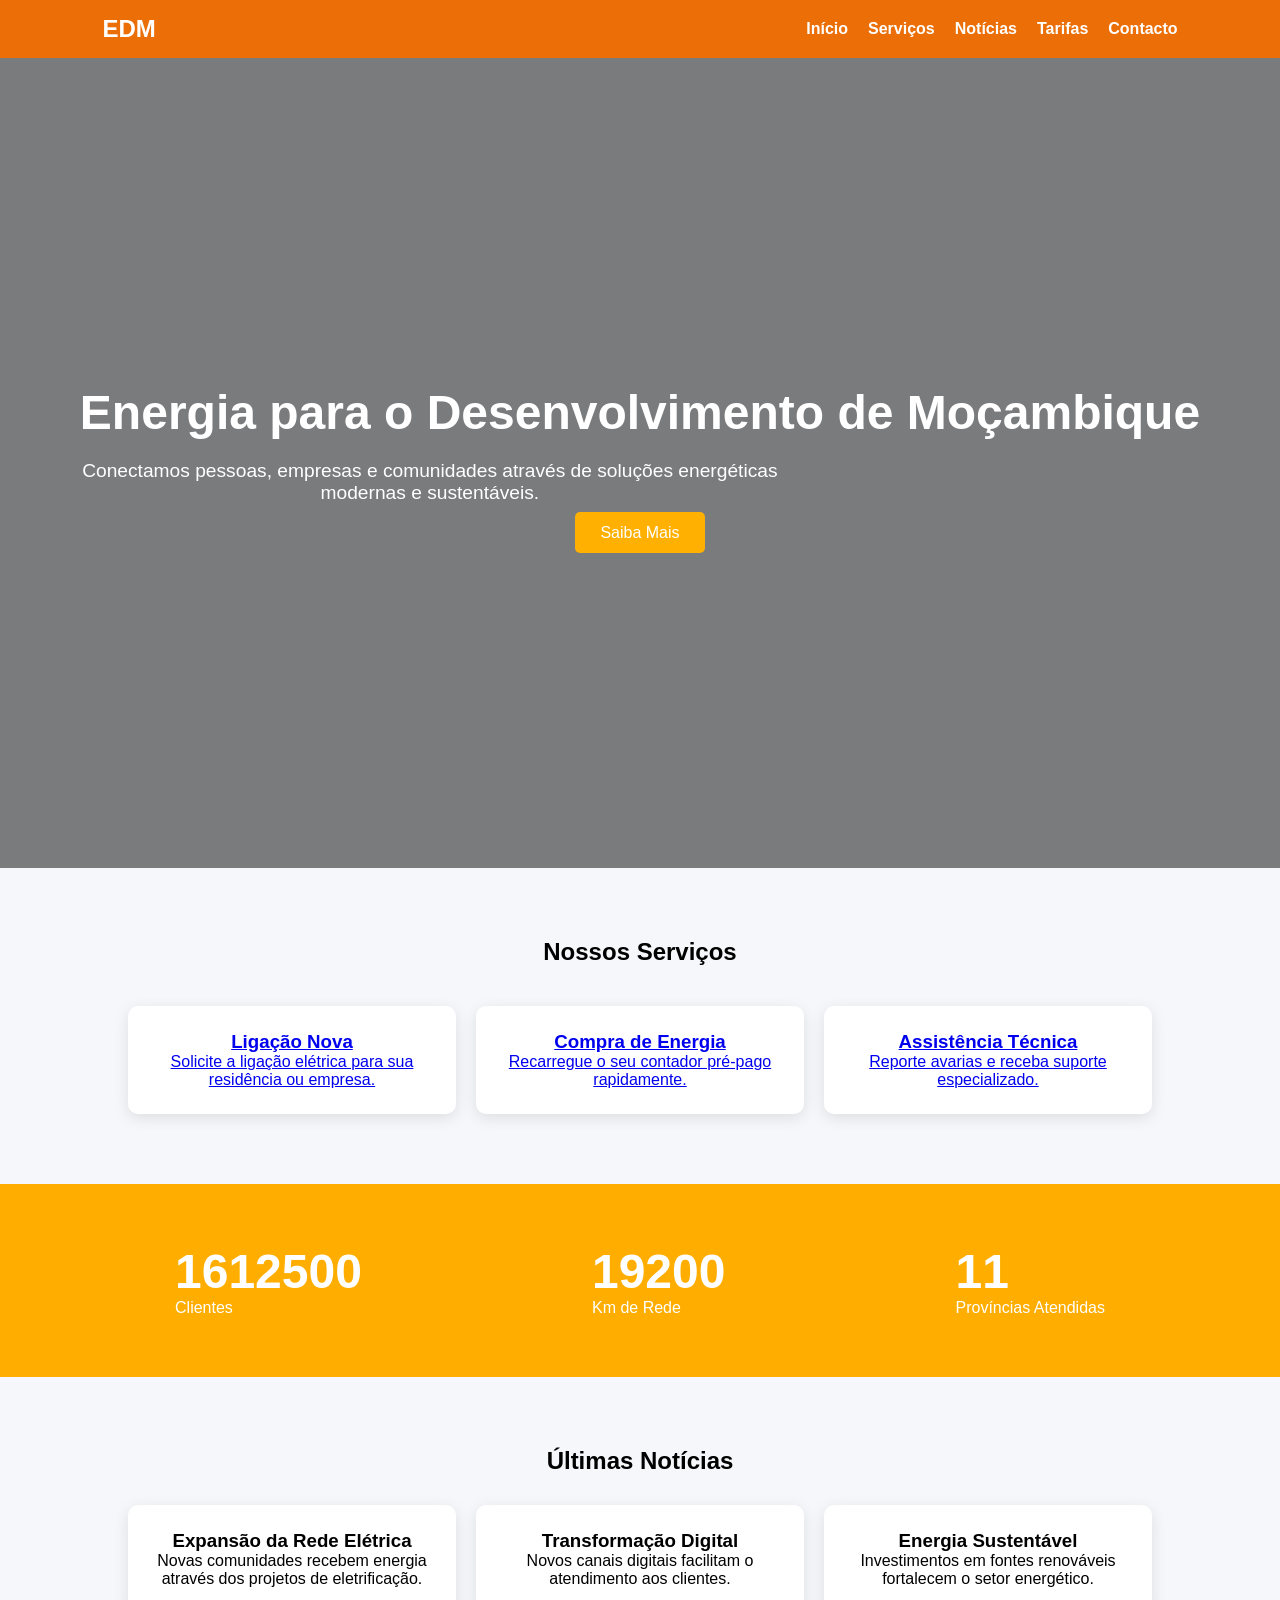
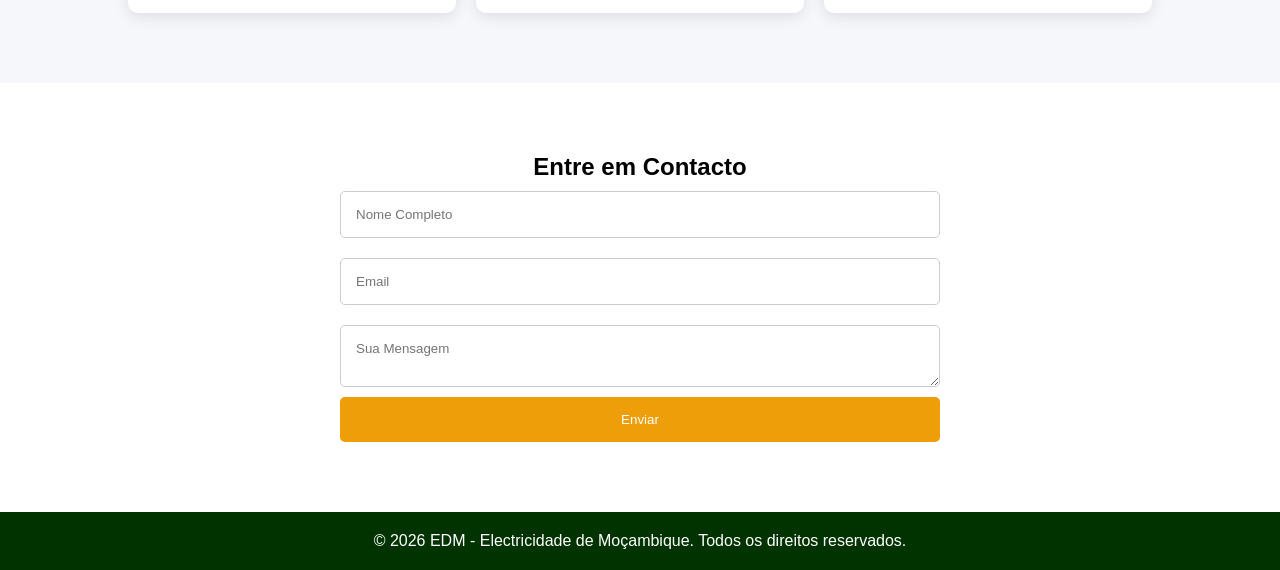
==== index.html @ 1c0784c3 "Add files via upload" ====
<!DOCTYPE html>
<!-- Define que o documento utiliza HTML5 -->

<html lang="pt">
<!-- Início do documento HTML e define o idioma como Português -->

<head>
    <meta charset="UTF-8">
    <!-- Permite utilizar caracteres especiais como ç, ã, á, é -->

    <meta name="viewport" content="width=device-width, initial-scale=1.0">
    <!-- Torna o site responsivo em dispositivos móveis -->

    <title>EDM - Energia para o Futuro</title>
    <!-- Título exibido na aba do navegador -->

    <link rel="stylesheet" href="style.css">
    <!-- Liga o arquivo CSS ao HTML -->
</head>

<body>

    <!-- Cabeçalho do site -->
    <header>

        <!-- Logotipo da empresa -->
        <div class="logo">
            <h2>EDM</h2>
        </div>

        <!-- Menu de navegação -->
        <nav>
            <ul class="nav-links">

                <!-- Link para a página inicial -->
                <li><a href="#">Início</a></li>

                <!-- Link para os serviços -->
                <li><a href="#">Serviços</a></li>

                <!-- Link para notícias -->
                <li><a href="#">Notícias</a></li>

                <!-- Link para tarifas -->
                <li><a href="#">Tarifas</a></li>

                <!-- Link para contacto -->
                <li><a href="#">Contacto</a></li>

            </ul>
        </nav>

        <!-- Botão do menu para dispositivos móveis -->
        <div class="menu-btn">☰</div>

    </header>

    <!-- Secção principal de destaque -->
    <section class="hero">

        <div class="hero-content">

            <!-- Título principal -->
            <h1>Energia para o Desenvolvimento de Moçambique</h1>

            <!-- Texto de apresentação -->
            <p>
                Conectamos pessoas, empresas e comunidades através
                de soluções energéticas modernas e sustentáveis.
            </p>

            <!-- Botão para mais informações -->
            <a href="#" class="btn">Saiba Mais</a>

        </div>

    </section>

    <!-- Secção de serviços -->
    <section class="services">

        <h2>Nossos Serviços</h2>

        <!-- Container dos cartões -->
        <div class="cards">

            <!-- Serviço: Ligação Nova -->
            <a href="formulario.html">
                <div class="card">
                    <h3>Ligação Nova</h3>
                    <p>
                        Solicite a ligação elétrica para sua residência
                        ou empresa.
                    </p>
                </div>
            </a>

            <!-- Serviço: Compra de Energia -->
            <a href="compra.html">
                <div class="card">
                    <h3>Compra de Energia</h3>
                    <p>
                        Recarregue o seu contador pré-pago rapidamente.
                    </p>
                </div>
            </a>

            <!-- Serviço: Assistência Técnica -->
            <a href="formulario.html">
                <div class="card">
                    <h3>Assistência Técnica</h3>
                    <p>
                        Reporte avarias e receba suporte especializado.
                    </p>
                </div>
            </a>

        </div>

    </section>

    <!-- Secção de estatísticas -->
    <section class="stats">

        <!-- Número de clientes -->
        <div class="stat">
            <h2 class="counter" data-target="2500000">0</h2>
            <p>Clientes</p>
        </div>

        <!-- Extensão da rede elétrica -->
        <div class="stat">
            <h2 class="counter" data-target="30000">0</h2>
            <p>Km de Rede</p>
        </div>

        <!-- Províncias atendidas -->
        <div class="stat">
            <h2 class="counter" data-target="11">0</h2>
            <p>Províncias Atendidas</p>
        </div>

    </section>

    <!-- Secção de notícias -->
    <section class="news">

        <h2>Últimas Notícias</h2>

        <div class="news-container">

            <!-- Notícia 1 -->
            <div class="news-card">
                <h3>Expansão da Rede Elétrica</h3>
                <p>
                    Novas comunidades recebem energia
                    através dos projetos de eletrificação.
                </p>
            </div>

            <!-- Notícia 2 -->
            <div class="news-card">
                <h3>Transformação Digital</h3>
                <p>
                    Novos canais digitais facilitam o
                    atendimento aos clientes.
                </p>
            </div>

            <!-- Notícia 3 -->
            <div class="news-card">
                <h3>Energia Sustentável</h3>
                <p>
                    Investimentos em fontes renováveis
                    fortalecem o setor energético.
                </p>
            </div>

        </div>

    </section>

    <!-- Secção de contacto -->
    <section class="contact">

        <h2>Entre em Contacto</h2>

        <!-- Formulário de contacto -->
        <form id="contactForm">

            <!-- Campo para o nome -->
            <input type="text"
                   placeholder="Nome Completo"
                   required>

            <!-- Campo para email -->
            <input type="email"
                   placeholder="Email"
                   required>

            <!-- Campo para mensagem -->
            <textarea
                placeholder="Sua Mensagem"
                required></textarea>

            <!-- Botão de envio -->
            <button type="submit">
                Enviar
            </button>

        </form>

    </section>

    <!-- Rodapé -->
    <footer>

        <p>
            © 2026 EDM - Electricidade de Moçambique.
            Todos os direitos reservados.
        </p>

    </footer>

    <!-- Liga o arquivo JavaScript -->
    <script src="script.js"></script>

</body>
</html>
---- style.css ----
*{
    margin:0;
    padding:0;
    box-sizing:border-box;
    font-family:Arial, Helvetica, sans-serif;
}

body{
    background:#f5f7fa;
}

header{
    background:#eb6e07;
    color:white;
    display:flex;
    justify-content:space-between;
    align-items:center;
    padding:15px 8%;
    position:sticky;
    top:0;
    z-index:1000;
}

.logo h2{
    color:#fff;
}

.nav-links{
    display:flex;
    list-style:none;
}

.nav-links li{
    margin-left:20px;
}

.nav-links a{
    color:white;
    text-decoration:none;
    font-weight:bold;
}

.hero{
    height:90vh;
    background:
    linear-gradient(rgba(0,0,0,0.5), rgba(0,0,0,0.5)),
    url("https://images.unsplash.com/photo-1473341304170-971dccb5ac1e");
    
    background-size:cover;
    background-position:center;

    display:flex;
    justify-content:center;
    align-items:center;
    text-align:center;
    color:white;
}

.hero-content h1{
    font-size:3rem;
    margin-bottom:20px;
}

.hero-content p{
    font-size:1.2rem;
    margin-bottom:20px;
    max-width:700px;
}

.btn{
    background:#ffb000;
    color:white;
    padding:12px 25px;
    border-radius:5px;
    text-decoration:none;
}

.services{
    padding:70px 10%;
    text-align:center;
}

.services h2{
    margin-bottom:40px;
}

.cards{
    display:grid;
    grid-template-columns:repeat(auto-fit,minmax(250px,1fr));
    gap:20px;
}

.card{
    background:white;
    padding:25px;
    border-radius:10px;
    box-shadow:0 4px 15px rgba(0,0,0,.1);
    transition:.3s;
}

.card:hover{
    transform:translateY(-10px);
}

.stats{
    background:#ffae00;
    color:white;
    display:flex;
    justify-content:space-around;
    flex-wrap:wrap;
    padding:60px;
}

.stat h2{
    font-size:3rem;
}

.news{
    padding:70px 10%;
    text-align:center;
}

.news-container{
    display:grid;
    grid-template-columns:repeat(auto-fit,minmax(250px,1fr));
    gap:20px;
    margin-top:30px;
}

.news-card{
    background:white;
    padding:25px;
    border-radius:10px;
    box-shadow:0 4px 15px rgba(0,0,0,.1);
}

.contact{
    background:#fff;
    padding:70px 10%;
    text-align:center;
}

.contact form{
    display:flex;
    flex-direction:column;
    max-width:600px;
    margin:auto;
}

.contact input,
.contact textarea{
    margin:10px 0;
    padding:15px;
    border:1px solid #ccc;
    border-radius:5px;
}

.contact button{
    padding:15px;
    background:#ee9e08;
    color:white;
    border:none;
    border-radius:5px;
    cursor:pointer;
}

footer{
    background:#003300;
    color:white;
    text-align:center;
    padding:20px;
}

.menu-btn{
    display:none;
    font-size:30px;
    cursor:pointer;
}

@media(max-width:768px){

    .nav-links{
        display:none;
        flex-direction:column;
        position:absolute;
        top:70px;
        right:0;
        background:#006400;
        width:220px;
        padding:20px;
    }

    .nav-links.active{
        display:flex;
    }

    .menu-btn{
        display:block;
    }

    .hero-content h1{
        font-size:2rem;
    }
}

/* From Uiverse.io by PriyanshuGupta28 */ 
.checkbox-wrapper input[type="checkbox"] {
  display: none;
}

.checkbox-wrapper .terms-label {
  cursor: pointer;
  display: flex;
  align-items: center;
}

.checkbox-wrapper .terms-label .label-text {
  margin-left: 10px;
}

.checkbox-wrapper .checkbox-svg {
  width: 30px;
  height: 30px;
}

.checkbox-wrapper .checkbox-box {
  fill: rgba(207, 205, 205, 0.425);
  stroke: #8c00ff;
  stroke-dasharray: 800;
  stroke-dashoffset: 800;
  transition: stroke-dashoffset 0.6s ease-in;
}

.checkbox-wrapper .checkbox-tick {
  stroke: #8c00ff;
  stroke-dasharray: 172;
  stroke-dashoffset: 172;
  transition: stroke-dashoffset 0.6s ease-in;
}

.checkbox-wrapper input[type="checkbox"]:checked + .terms-label .checkbox-box,
  .checkbox-wrapper input[type="checkbox"]:checked + .terms-label .checkbox-tick {
  stroke-dashoffset: 0;
}
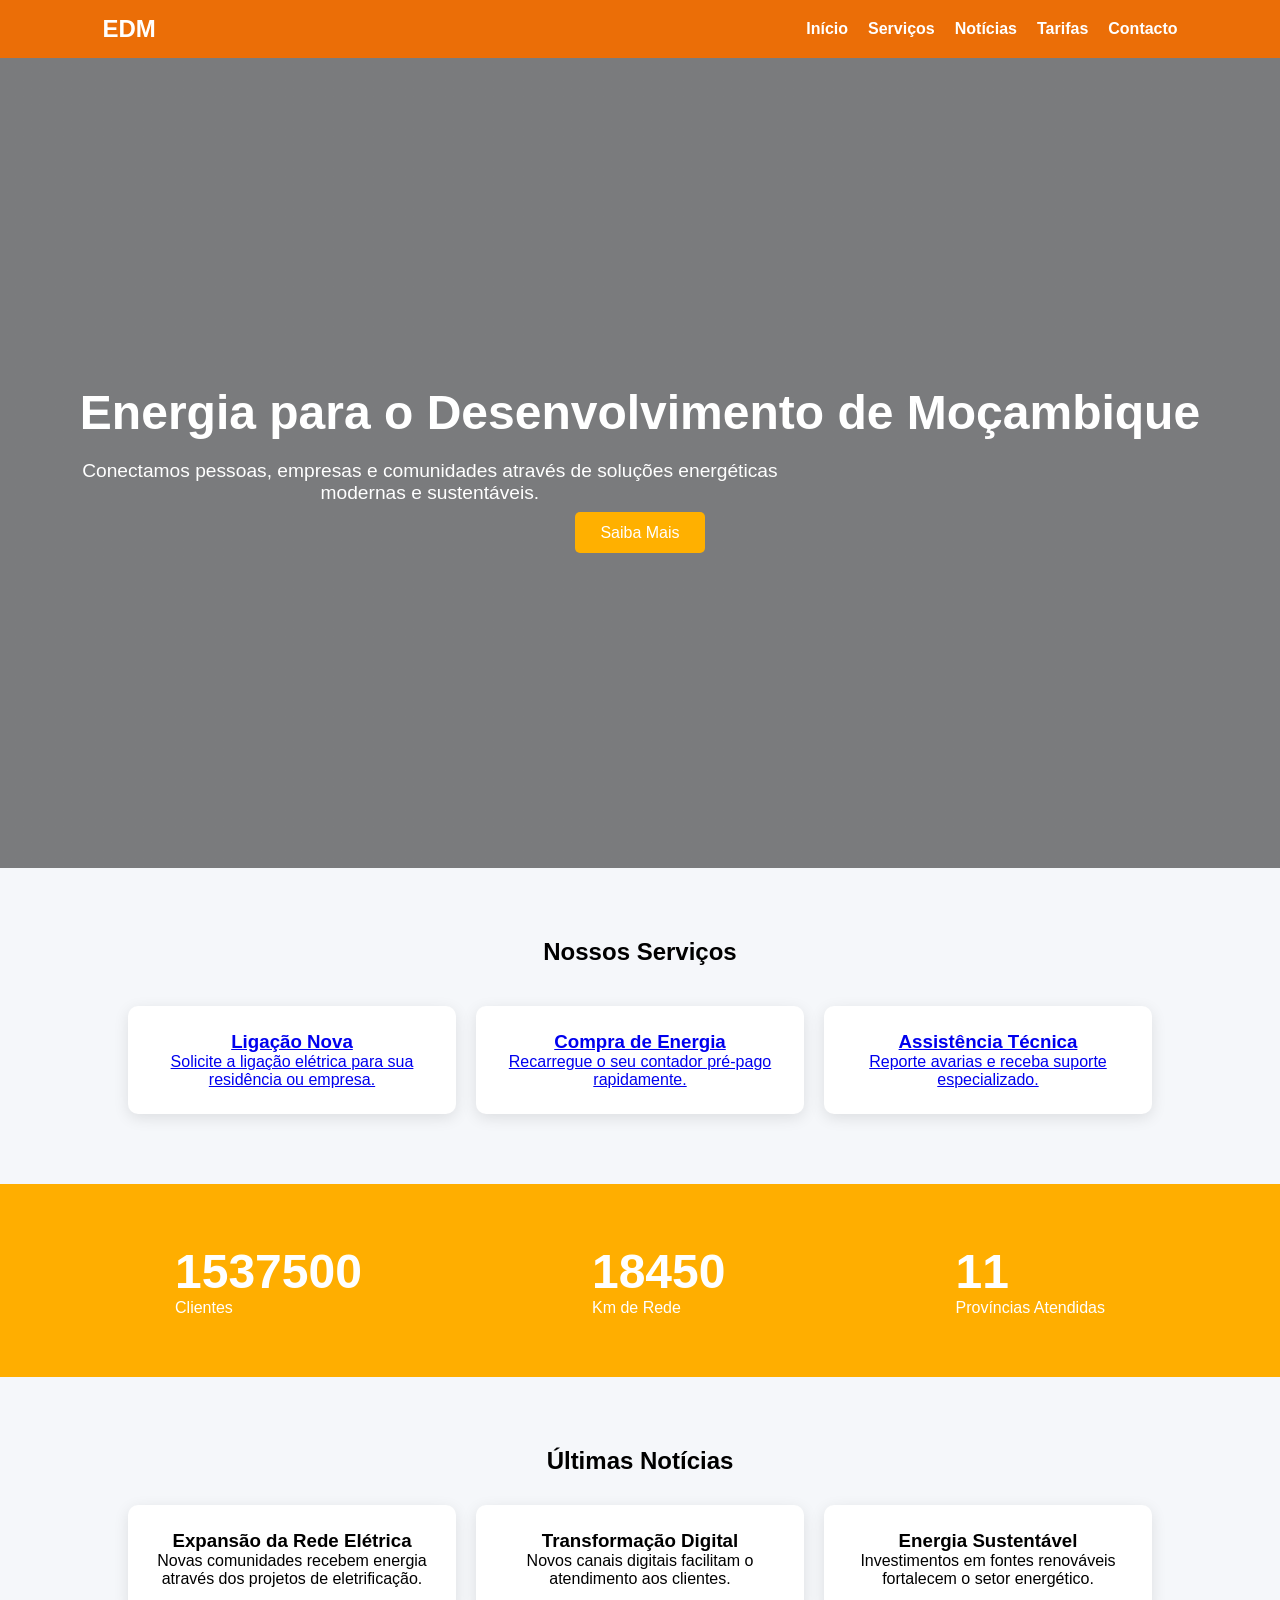
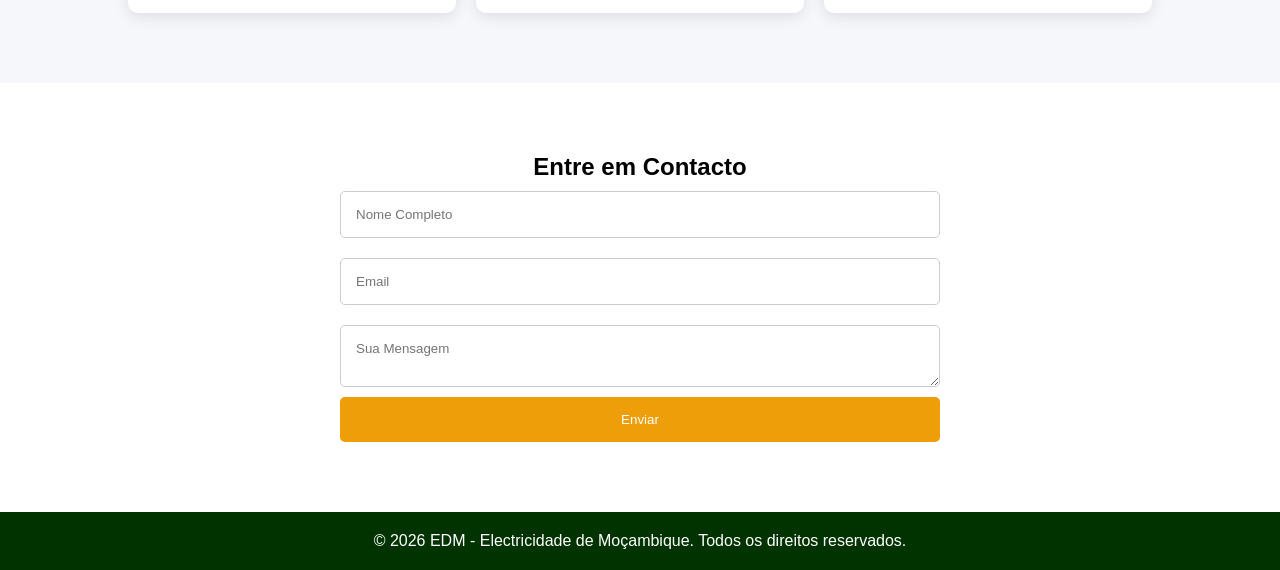
==== commit 71c6dca1: "Add files via upload" ====
--- a/index.html
+++ b/index.html
@@ -6,6 +6,7 @@
 
 <head>
     <meta charset="UTF-8">
+    <meta http-equiv="X-UA-Compatible" content="IE=edge">
     <!-- Permite utilizar caracteres especiais como ç, ã, á, é -->
 
     <meta name="viewport" content="width=device-width, initial-scale=1.0">
